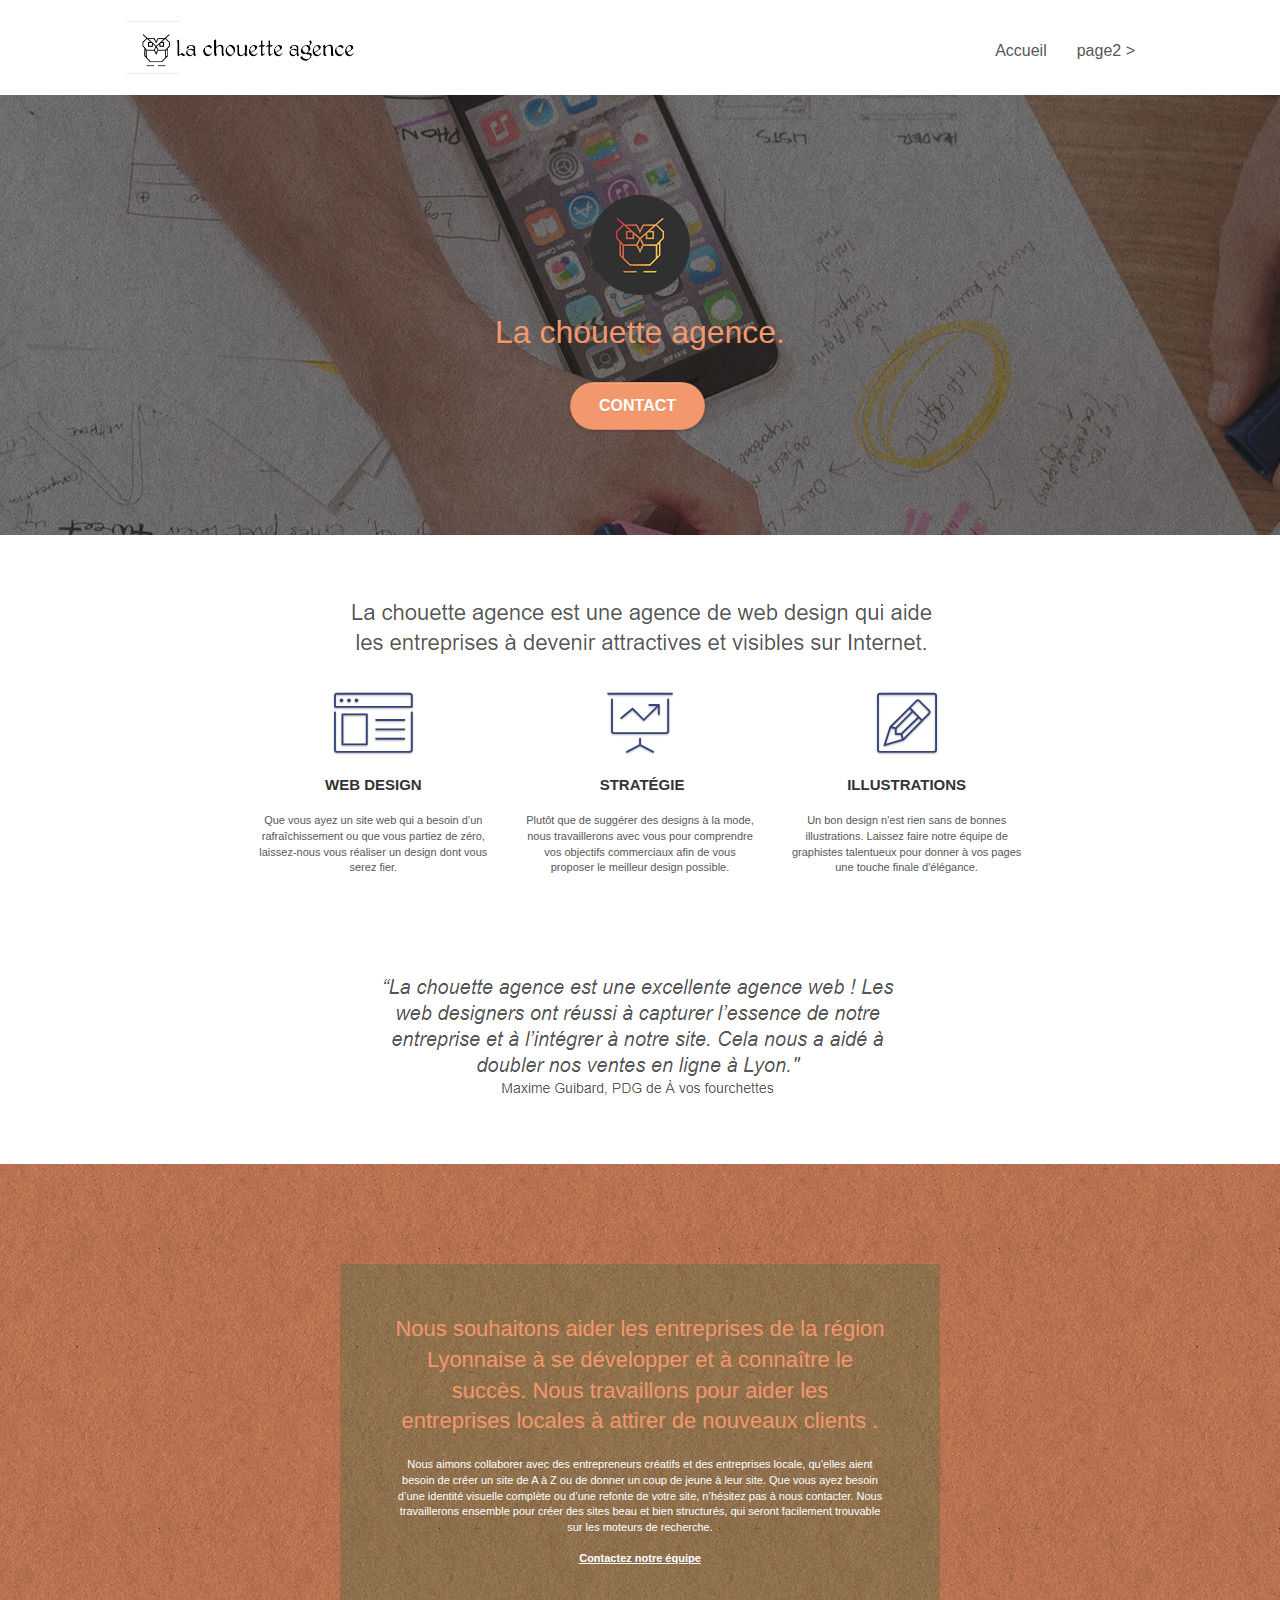
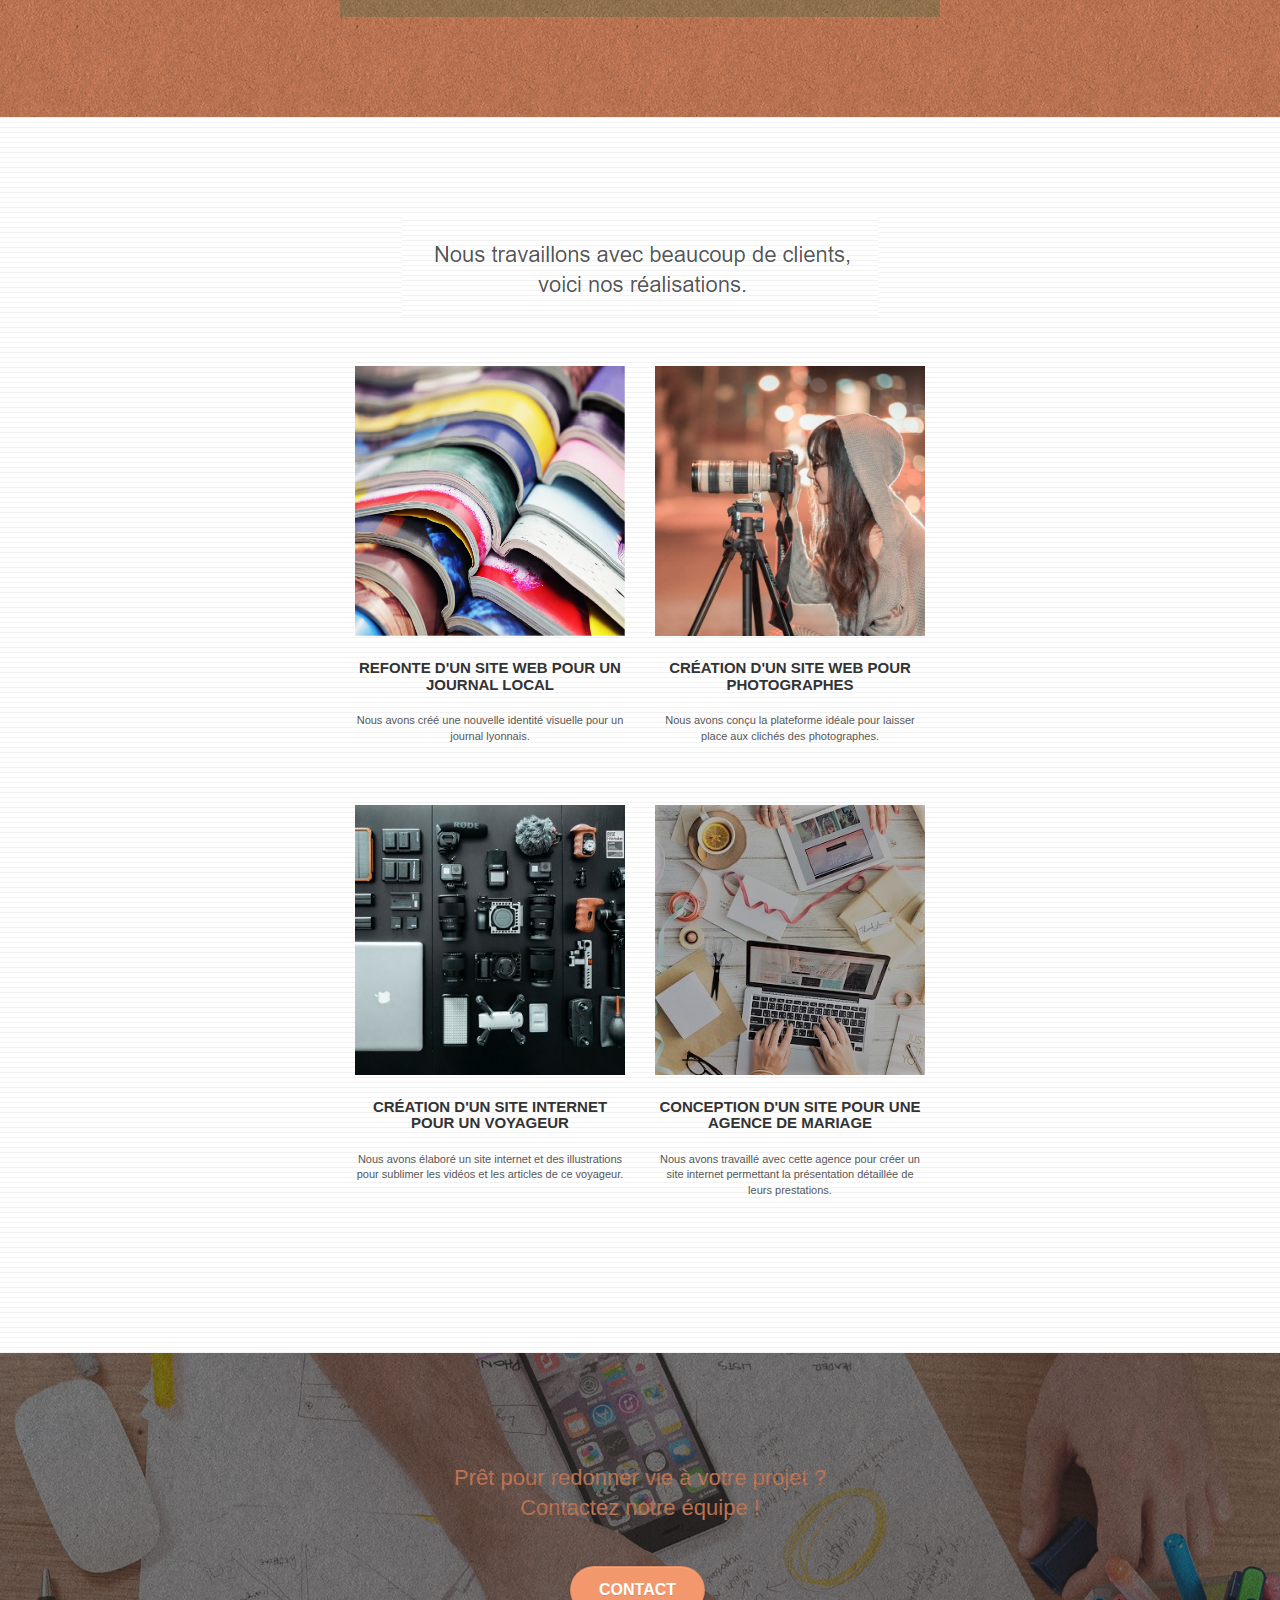
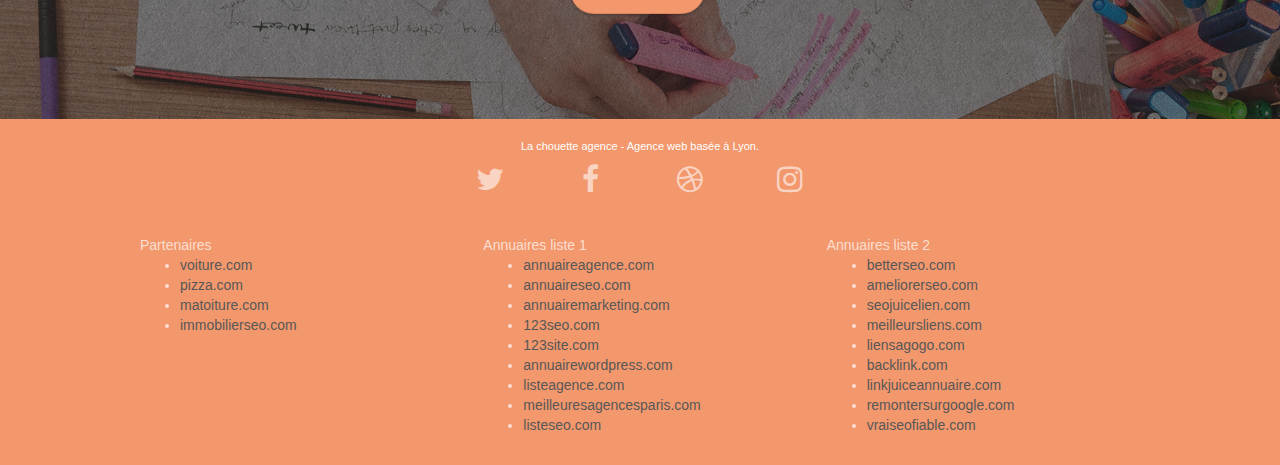
==== index.html @ 5da3bd9d "first commit" ====
<!doctype html>
<html lang="fr"> <!-- M -->
<head>
    <meta charset="utf-8">
    <meta name="keywords" content="seo, google, site web, site internet, agence design paris, agence design, agence design,agence design,agence design,agence design,agence design,agence design,agence design,agence design"> <!-- M -->
    <meta name="description" content=""> <!-- M -->
    <meta name="viewport" content="width=device-width, initial-scale=1.0, viewport-fit=cover">
    <link rel="shortcut icon" type="image/png" href="favicon.jpg">
    
	<link rel="stylesheet" type="text/css" href="./css/bootstrap.css">
	<link rel="stylesheet" type="text/css" href="style.css">
	<link rel="stylesheet" type="text/css" href="./css/font-awesome.css">
	<link rel="stylesheet" type="text/css" href="./css/et-line.css">
	
    
	<script src="./js/jquery-2.1.0.js"></script>
	<script src="./js/bootstrap.js"></script>
	<script src="./js/blocs.js"></script>
	<script src="./js/jquery.touchSwipe.js" defer></script>
	<script src="./js/gmaps.js"></script>

    <title>La Chouette Agence</title> <!-- M -->

    
<!-- Analytics -->
 
<!-- Analytics END -->
    
</head>
<body>
<!-- Principal conteneur -->
<div class="page-container">
    
<!-- bloc-0 -->
<div class="bloc bgc-white l-bloc " id="bloc-0">
	<div class="container bloc-sm">

		<nav class="navbar row">
			<div class="navbar-header">
				<div class="keywords" style="color:#cccccc;font-size:1px;">Agence web à paris, stratégie web, web design, illustrations, design de site web, site web, web, internet, site internet, site</div>
				<a class="navbar-brand" href="index.html"><img src="img/la-chouette-agence.png" alt="paris web design logo agence web meilleure agence" height="40" /></a>
				<div class="keywords" style="color:#cccccc;font-size:1px;">Agence web à paris, stratégie web, web design, illustrations, design de site web, site web, web, internet, site internet, site</div>
				<button id="nav-toggle" type="button" class="ui-navbar-toggle navbar-toggle" data-toggle="collapse" data-target=".navbar-1">
					<span class="sr-only">Toggle navigation</span><span class="icon-bar"></span><span class="icon-bar"></span><span class="icon-bar"></span>
				</button>
			</div>
			<div class="collapse navbar-collapse navbar-1 special-dropdown-nav">
				<ul class="site-navigation nav navbar-nav">
					<li>
						<a href="index.html">Accueil</a>
					</li>
					<li>
					</li>
					<li>
						<a href="page2.html">page2 &gt;</a>
					</li>
				</ul>
			</div>
		</nav>
	</div>
</div>
<!-- bloc-0 END -->

<!-- bloc-1-presentation -->
<div class="bloc bgc-dark-slate-blue bg-banniere d-bloc bg-t-edge bloc-bg-texture texture-paper b-parallax" id="bloc-1-hero">
	<div class="container bloc-lg">
		<div class="row tight-width-whitespace">
			<div class="col-sm-12">
				<img src="img/logo.png" class="center-block image-resize-mode" width="100" alt="La chouette agence, agence web paris, création logo paris" />
				<h1 class="text-center hero-bloc-text tc-white ">
					La chouette agence.
				</h1>
				<div class="text-center">
					<a href="page2.html" class="btn btn-lg btn-clean btn-rd cta-hero btn-atomic-tangerine" id="cta-hero">Contact</a>
				</div>
			</div>
		</div>
	</div>
</div>
<!-- bloc-1-presentation END -->

<!-- bloc-2-services -->
<div class="bloc bgc-white l-bloc" id="bloc-2-services">
	<div class="container bloc-md">
		<div class="row">
			<div class="col-sm-12 text-center">
				<img alt="agence web, agence web paris, web design paris, stratégie web" src="img/title.png" />
			</div>
		</div>
		<div class="row voffset-lg med-width-whitespace">
			<div class="col-sm-4">
				<div class="text-center">
					<span class="et-icon-browser sm-shadow icon-dark-slate-blue icons icon-lg"></span>
				</div>
				<h3 class="mg-md text-center">
					Web design
				</h3>
				<p class="text-center ">
					Que vous ayez un site web qui a besoin d&rsquo;un rafraîchissement ou que vous partiez de zéro, laissez-nous vous réaliser un design dont vous serez fier.
				</p>
			</div>
			<div class="col-sm-4">
				<div class="text-center">
					<span class="et-icon-presentation sm-shadow icon-dark-slate-blue icons icon-lg"></span>
				</div>
				<h3 class="mg-md text-center">
					&nbsp;Stratégie
				</h3>
				<p class="text-center ">
					Plutôt que de suggérer des designs à la mode, nous travaillerons avec vous pour comprendre vos objectifs commerciaux afin de vous proposer le meilleur design possible.<br>
				</p>
			</div>
			<div class="col-sm-4">
				<div class="text-center">
					<span class="et-icon-edit sm-shadow icon-dark-slate-blue icons icon-lg"></span>
				</div>
				<h3 class="mg-md text-center">
					Illustrations
				</h3>
				<p class="text-center ">
					Un bon design n'est rien sans de bonnes illustrations. Laissez faire notre équipe de graphistes talentueux pour donner à vos pages une touche finale d'élégance.
				</p>
			</div>
		</div>
		<div class="row voffset-lg voffset">
			<div class="col-xs-12 col-md-8 col-md-offset-2 text-center">
				<img alt="agence web, agence web paris, web design paris, stratégie web" src="img/citation.png" />

			</div>
		</div>
	</div>
</div>
<!-- bloc-2-services END -->

<!-- bloc-3-what-i-do -->
<div class="bloc tc-white bgc-atomic-tangerine bg-presentation d-bloc bloc-bg-texture texture-paper b-parallax" id="bloc-3-what-i-do">
	<div class="container bloc-lg">
		<div class="row tight-width-whitespace black-background">
			<div class="col-sm-12">
				<h2 class="mg-md text-center tc-white">
					Nous souhaitons aider les entreprises de la région Lyonnaise à se développer et à connaître le succès. Nous travaillons pour aider les entreprises locales à attirer de nouveaux clients .<br>
				</h2>
				<p class="text-center white">
					Nous aimons collaborer avec des entrepreneurs créatifs et des entreprises locale, qu’elles aient besoin de créer un site de A à Z ou de donner un coup de jeune à leur site. Que vous ayez besoin d’une identité visuelle complète ou d’une refonte de votre site, n’hésitez pas à nous contacter. Nous travaillerons ensemble pour créer des sites beau et bien structurés, qui seront facilement trouvable sur les moteurs de recherche. <br><br><a class="ltc-white bold-link" href="page2.html">Contactez notre équipe</a><br>
				</p>
			</div>
		</div>
	</div>
</div>
<!-- bloc-3-what-i-do END -->

<!-- bloc-4-portfolio -->
<div class="bloc bgc-white bg-lines-h2-bg bg-repeat l-bloc" id="bloc-4-portfolio">
	<div class="container bloc-lg">
		<div class="row">
			<div class="col-sm-12 text-center">
				<img alt="agence web, agence web paris, web design paris, stratégie web" src="img/title2.png" />
			</div>
		</div>
		<div class="row tight-width-whitespace portfolio-row">
			<div class="col-sm-6">
				<a href="#" data-lightbox="img/1.jpg" data-gallery-id="gallery-1" data-caption="Refonte d'un site web pour un journal local" data-frame="snapshot-lb"><img src="img/1.jpg" alt="paris web design logo agence web meilleure agence et refonte site web journal" class="img-responsive portfolio-thumb" /></a>
				<h3 class="mg-md text-center">
					Refonte d'un site web pour un journal local
				</h3>
				<p class="text-center">
					Nous avons créé une nouvelle identité visuelle pour un journal lyonnais.
				</p>
			</div>
			<div class="col-sm-6">
				<a href="#" data-lightbox="img/2.jpg" data-gallery-id="gallery-1" data-caption="Création d'un site web pour photographes" data-frame="snapshot-lb"><img src="img/2.jpg" class="img-responsive portfolio-thumb" alt="paris web design logo agence web meilleure agence, Création d'un site web pour photographes" /></a>
				<h3 class="mg-md text-center">
					Création d'un site web pour photographes
				</h3>
				<p class="text-center">
					Nous avons conçu la plateforme idéale pour laisser place aux clichés des photographes.
				</p>
			</div>
		</div>
		<div class="row tight-width-whitespace portfolio-row">
			<div class="col-sm-6">
				<a href="#" data-lightbox="img/3.bmp" data-gallery-id="gallery-1" data-caption="Création d'un site internet pour un voyageur" data-frame="snapshot-lb"><img src="img/3.bmp" class="img-responsive portfolio-thumb" alt="paris web design logo agence web meilleure agence, Création d'un site web pour voyageur"/></a>
				<h3 class="mg-md text-center">
					Création d'un site internet pour un voyageur
				</h3>
				<p class="text-center">
					Nous avons élaboré un site internet et des illustrations pour sublimer les vidéos et les articles de ce voyageur.
				</p>
			</div>
			<div class="col-sm-6">
				<a href="#" data-lightbox="img/4.bmp" data-gallery-id="gallery-1" data-caption="Conception d'un site pour une agence de mariage" data-frame="snapshot-lb"><img src="img/4.bmp" class="img-responsive portfolio-thumb" alt="paris web design logo agence web meilleure agence, Création d'un site web pour agence de mariage" /></a>
				<h3 class="mg-md text-center">
					Conception d'un site pour une agence de mariage
				</h3>
				<p class="text-center">
					Nous avons travaillé avec cette agence pour créer un site internet permettant la présentation détaillée de leurs prestations.
				</p>
			</div>
		</div>
	</div>
</div>
<!-- bloc-4-portfolio END -->

<!-- bloc-5-cta -->
<div class="bloc bgc-dark-slate-blue bg-banniere d-bloc bloc-bg-texture texture-paper" id="bloc-5-cta">
	<div class="container bloc-lg">
		<div class="row">
			<h2 class="mg-md text-center tc-white">
				Prêt pour redonner vie à votre projet ?<br>Contactez notre équipe !
			</h2>
			<div class="col-sm-12 text-center">
				<a href="page2.html" class="btn btn-atomic-tangerine btn-clean btn-rd btn-lg cta-hero">Contact</a>
			</div>
		</div>
	</div>
</div>
<!-- bloc-5-cta END -->

<!-- Footer - bloc-8 -->
<div class="bloc bgc-atomic-tangerine d-bloc" id="bloc-8">
	<div class="container bloc-sm">
		<div class="row">
			<div class="col-sm-12">
				<p class="text-center white">
					La chouette agence - Agence web basée à Lyon.<br>
				</p>
				<div class="row row-no-gutters social">
					<div class="col-sm-3">
						<div class="text-center">
							<a class="social" href="index.html"><span class="fa fa-twitter icon-md"></span></a>
						</div>
					</div>
					<div class="col-sm-3">
						<div class="text-center">
							<a class="social" href="index.html"><span class="fa fa-facebook icon-md"></span></a>
						</div>
					</div>
					<div class="col-sm-3">
						<div class="text-center">
							<a class="social" href="index.html"><span class="fa fa-dribbble icon-md"></span></a>
						</div>
					</div>
					<div class="col-sm-3">
						<div class="text-center">
							<a class="social" href="index.html"><span class="fa fa-instagram icon-md"></span></a>
						</div>
					</div>
					<div class="keywords" style="color:#F3976C;">Agence web à paris, stratégie web, web design, illustrations, design de site web, site web, web, internet, site internet, site</div>
				</div>
				<div class="row">
					<div class="col-sm-4">
						Partenaires
							<ul>
								<li><a href="voiture.com">voiture.com</a></li>
								<li><a href="pizza.com">pizza.com</a></li>
								<li><a href="matoiture.com">matoiture.com</a></li>
								<li><a href="immobilierseo.com">immobilierseo.com</a></li>
							</ul>		
					</div>
					<div class="col-sm-4">
						Annuaires liste 1
						<ul>
							<li><a href="annuaireagence.com">annuaireagence.com</a></li>
							<li><a href="annuaireseo.com">annuaireseo.com</a></li>
							<li><a href="annuairemarketing.com">annuairemarketing.com</a></li>
							<li><a href="123seoture.com">123seo.com</a></li>
							<li><a href="123site.com">123site.com</a></li>
							<li><a href="annuairewordpress.com">annuairewordpress.com</a></li>
							<li><a href="listeagence.com">listeagence.com</a></li>
							<li><a href="meilleuresagencesparis.com">meilleuresagencesparis.com</a></li>
							<li><a href="listeseo.com">listeseo.com</a></li>
						</ul>
					</div>
					<div class="col-sm-4">
						Annuaires liste 2
						<ul>
							<li><a href="betterseo.com">betterseo.com</a></li>
							<li><a href="ameliorerseo.com">ameliorerseo.com</a></li>
							<li><a href="seojuicelien.com">seojuicelien.com</a></li>
							<li><a href="meilleursliens.com">meilleursliens.com</a></li>
							<li><a href="liensagogo.com">liensagogo.com</a></li>
							<li><a href="backlink.com">backlink.com</a></li>
							<li><a href="linkjuiceannuaire.com">linkjuiceannuaire.com</a></li>
							<li><a href="remontersurgoogle.com">remontersurgoogle.com</a></li>
							<li><a href="vraiseofiable.com">vraiseofiable.com</a></li>
						</ul>
					</div>
				</div>
			</div>
		</div>
	</div>
</div>
<!-- Footer - bloc-8 END -->

</div>
<!-- Principal conteneur END -->
    

</body>
</html>
---- style.css ----
body {
    margin: 0;
    padding: 0;
    background: #FFF;
    overflow-x: hidden;
    -webkit-font-smoothing: antialiased;
    -moz-osx-font-smoothing: grayscale;
}

a,
button {
    transition: all .3s ease-in-out;
    outline: none!important;
}

a:hover {
    text-decoration: none;
    cursor: pointer;
}

#page-loading-blocs-notifaction {
    position: fixed;
    top: 0;
    bottom: 0;
    width: 100%;
    z-index: 100000;
    background: #FFFFFF url("img/pageload-spinner.gif") no-repeat center center;
}

.bloc {
    width: 100%;
    clear: both;
    background: 50% 50% no-repeat;
    padding: 0 50px;
    -webkit-background-size: cover;
    -moz-background-size: cover;
    -o-background-size: cover;
    background-size: cover;
    position: relative;
}

.bloc .container {
    padding-left: 0;
    padding-right: 0;
}

.bloc-lg {
    padding: 100px 50px;
}

.bloc-md {
    padding: 50px;
}

.bloc-sm {
    padding: 20px 50px;
}

.bg-center,
.bg-l-edge,
.bg-r-edge,
.bg-t-edge,
.bg-b-edge,
.bg-tl-edge,
.bg-bl-edge,
.bg-tr-edge,
.bg-br-edge,
.bg-repeat {
    -webkit-background-size: auto!important;
    -moz-background-size: auto!important;
    -o-background-size: auto!important;
    background-size: auto!important;
}

.bg-repeat {
    background: repeat;
}

.bg-t-edge {
    background: top no-repeat;
}

.bloc-bg-texture::before {
    content: "";
    background-size: 2px 2px;
    position: absolute;
    top: 0;
    bottom: 0;
    left: 0;
    right: 0;
}

.texture-paper::before {
    background: url("img/texture-paper.png");
    background-size: 280px 280px;
}

.b-parallax {
    background-attachment: fixed;
}

.d-bloc {
    color: rgba(255, 255, 255, .7);
}

.d-bloc button:hover {
    color: rgba(255, 255, 255, .9);
}

.d-bloc .icon-round,
.d-bloc .icon-square,
.d-bloc .icon-rounded,
.d-bloc .icon-semi-rounded-a,
.d-bloc .icon-semi-rounded-b {
    border-color: rgba(255, 255, 255, .9);
}

.d-bloc .divider-h span {
    border-color: rgba(255, 255, 255, .2);
}

.d-bloc .a-btn,
.d-bloc .navbar a,
.d-bloc .navbar-brand,
.d-bloc a .icon-sm,
.d-bloc a .icon-md,
.d-bloc a .icon-lg,
.d-bloc a .icon-xl,
.d-bloc h1 a,
.d-bloc h2 a,
.d-bloc h3 a,
.d-bloc h4 a,
.d-bloc h5 a,
.d-bloc h6 a,
.d-bloc p a {
    color: rgba(255, 255, 255, .6);
}

.d-bloc .a-btn:hover,
.d-bloc .navbar a:hover,
.d-bloc .navbar-brand:hover,
.d-bloc a:hover .icon-sm,
.d-bloc a:hover .icon-md,
.d-bloc a:hover .icon-lg,
.d-bloc a:hover .icon-xl,
.d-bloc h1 a:hover,
.d-bloc h2 a:hover,
.d-bloc h3 a:hover,
.d-bloc h4 a:hover,
.d-bloc h5 a:hover,
.d-bloc h6 a:hover,
.d-bloc p a:hover {
    color: rgba(255, 255, 255, 1);
}

.d-bloc .navbar-toggle .icon-bar {
    background: rgba(255, 255, 255, 1);
}

.d-bloc .btn-wire,
.d-bloc .btn-wire:hover {
    color: rgba(255, 255, 255, 1);
    border-color: rgba(255, 255, 255, 1);
}

.d-bloc .panel {
    color: rgba(0, 0, 0, .5);
}

.d-bloc .panel button:hover {
    color: rgba(0, 0, 0, .7);
}

.d-bloc .panel icon {
    border-color: rgba(0, 0, 0, .7);
}

.d-bloc .panel .divider-h span {
    border-color: rgba(0, 0, 0, .1);
}

.d-bloc .panel .a-btn {
    color: rgba(0, 0, 0, .6);
}

.d-bloc .panel .a-btn:hover {
    color: rgba(0, 0, 0, 1);
}

.d-bloc .panel .btn-wire,
.d-bloc .panel .btn-wire:hover {
    color: rgba(0, 0, 0, .7);
    border-color: rgba(0, 0, 0, .3);
}

.d-bloc .panel,
.l-bloc {
    color: rgba(0, 0, 0, .5);
}

.d-bloc .panel button:hover,
.l-bloc button:hover {
    color: rgba(0, 0, 0, .7);
}

.l-bloc .icon-round,
.l-bloc .icon-square,
.l-bloc .icon-rounded,
.l-bloc .icon-semi-rounded-a,
.l-bloc .icon-semi-rounded-b {
    border-color: rgba(0, 0, 0, .7);
}

.d-bloc .panel .divider-h span,
.l-bloc .divider-h span {
    border-color: rgba(0, 0, 0, .1);
}

.d-bloc .panel .a-btn,
.l-bloc .a-btn,
.l-bloc .navbar a,
.l-bloc .navbar-brand,
.l-bloc a .icon-sm,
.l-bloc a .icon-md,
.l-bloc a .icon-lg,
.l-bloc a .icon-xl,
.l-bloc h1 a,
.l-bloc h2 a,
.l-bloc h3 a,
.l-bloc h4 a,
.l-bloc h5 a,
.l-bloc h6 a,
.l-bloc p a {
    color: rgba(0, 0, 0, .6);
}

.d-bloc .panel .a-btn:hover,
.l-bloc .a-btn:hover,
.l-bloc .navbar a:hover,
.l-bloc .navbar-brand:hover,
.l-bloc a:hover .icon-sm,
.l-bloc a:hover .icon-md,
.l-bloc a:hover .icon-lg,
.l-bloc a:hover .icon-xl,
.l-bloc h1 a:hover,
.l-bloc h2 a:hover,
.l-bloc h3 a:hover,
.l-bloc h4 a:hover,
.l-bloc h5 a:hover,
.l-bloc h6 a:hover,
.l-bloc p a:hover {
    color: rgba(0, 0, 0, 1);
}

.l-bloc .navbar-toggle .icon-bar {
    color: rgba(0, 0, 0, .6);
}

.d-bloc .panel .btn-wire,
.d-bloc .panel .btn-wire:hover,
.l-bloc .btn-wire,
.l-bloc .btn-wire:hover {
    color: rgba(0, 0, 0, .7);
    border-color: rgba(0, 0, 0, .3);
}

.voffset {
    margin-top: 30px;
}

.voffset-lg {
    margin-top: 80px;
}

.row-no-gutters {
    margin-right: 0;
    margin-left: 0;
}

.row.row-no-gutters > [class^="col-"],
.row.row-no-gutters > [class*=" col-"] {
    padding-right: 0;
    padding-left: 0;
}

#bloc-1-hero h1 {
    font-size: 32px;
}

.navbar {
    margin-bottom: 0;
    z-index: 1;
}

.navbar-brand {
    height: auto;
    padding: 3px 15px;
    font-size: 25px;
    font-weight: normal;
    font-weight: 600;
    line-height: 44px;
}

.navbar-brand img {
    max-height: 200px;
    margin: 0 5px 0 0;
    display: inline;
}

.navbar-brand img[src$=svg] {
    min-width: 100px;
}

.nav-center .navbar-brand img {
    margin: 0;
}

.navbar .nav {
    padding-top: 2px;
    margin-right: -16px;
    float: right;
    z-index: 1;
}

.nav > li {
    float: left;
    margin-top: 4px;
    font-size: 16px;
}

.navbar-nav .open .dropdown-menu > li > a {
    text-align: inherit;
}

.nav > li a:hover,
.nav > li a:focus {
    background: transparent;
}

.navbar-toggle {
    margin: 10px 10px 0 0;
    border: 0px;
}

.navbar-toggle:hover {
    background: transparent!important;
}

.navbar-toggle .icon-bar {
    background-color: rgba(0, 0, 0, .5);
    width: 26px;
}

.nav-invert .navbar .nav {
    float: left;
}

.nav-invert .navbar-header,
.nav-invert .navbar-brand {
    float: right;
    position: relative;
    z-index: 2;
}

@media (min-width: 768px) {
    .site-navigation {
        position: absolute;
        top: 50%;
        right: 20px;
        transform: translate(0, -50%);
        -webkit-transform: translateY(-50%);
    }
    .nav > li .dropdown-menu a,
    .nav > li .dropdown-menu a:hover {
        color: #484848;
    }
    .nav-invert .site-navigation {
        left: 0;
        right: 0;
    }
    .nav-center {
        text-align: center;
    }
    .nav-center .navbar-header {
        width: 100%;
    }
    .nav-center .navbar-header,
    .nav-center .navbar-brand,
    .nav-center .nav > li {
        float: none;
        display: inline-block;
    }
    .nav-center .site-navigation {
        position: relative;
        width: 100%;
        right: 0;
        margin-right: 0px;
        margin-top: 20px;
    }
    .nav-center.mini-nav .navbar-toggle {
        float: none;
        margin: 10px auto 0;
    }
}

.nav > li > .dropdown a {
    background: none!important;
    display: block;
    padding: 14px 15px;
}

nav .caret {
    margin: 0 5px;
}

.dropdown-menu .dropdown-menu {
    top: -8px;
    left: 100%;
}

.dropdown-menu .dropmenu-flow-right {
    top: 100%;
    left: 0;
    margin-left: -1px;
    border-top-left-radius: 0;
    border-top-right-radius: 0;
}

.dropdown-menu .dropdown span {
    border: 4px solid black;
    border-top-color: transparent;
    border-right-color: transparent;
    border-bottom-color: transparent;
    margin: 6px -5px 0 0!important;
    float: right;
}

.mg-md {
    margin-top: 10px;
    margin-bottom: 20px;
}

.mg-lg {
    margin-top: 10px;
    margin-bottom: 40px;
}

.btn {
    margin: 0 5px 5px 0;
}

.btn.pull-right {
    margin: 0 0 5px 5px;
}

.btn-d,
.btn-d:hover,
.btn-d:focus {
    color: #FFF;
    background: rgba(0, 0, 0, .3);
}

button {
    outline: none!important;
}

.btn-rd {
    border-radius: 40px;
}

.btn-clean {
    border: 1px solid rgba(0, 0, 0, .08);
    border-bottom-color: rgba(0, 0, 0, .1);
    text-shadow: 0 1px 0 rgba(0, 0, 1, .1);
    box-shadow: 0 1px 3px rgba(0, 0, 1, .25), inset 0 1px 0 0 rgba(255, 255, 255, .15);
}

.icon-md {
    font-size: 30px!important;
}

.icon-lg {
    font-size: 60px!important;
}

.sm-shadow {
    text-shadow: 0 1px 2px rgba(0, 0, 0, .3);
}

.panel-sq,
.panel-sq .panel-heading,
.panel-sq .panel-footer {
    border-radius: 0;
}

.panel-rd {
    border-radius: 30px;
}

.panel-rd .panel-heading {
    border-radius: 29px 29px 0 0;
}

.panel-rd .panel-footer {
    border-radius: 0 0 29px 29px;
}

.form-control {
    border-color: rgba(0, 0, 0, .1);
    box-shadow: none;
}

.scrollToTop {
    width: 40px;
    height: 40px;
    position: fixed;
    bottom: 20px;
    right: 20px;
    opacity: 0;
    z-index: 500;
    transition: all .3s ease-in-out;
}

.scrollToTop span {
    margin-top: 6px;
}

.showScrollTop {
    font-size: 14px;
    opacity: 1;
}

a[data-lightbox] {
    position: relative;
    display: block;
    text-align: center;
}

a[data-lightbox]:hover::before {
    content: "+";
    font-family: "HelveticaNeue-Light", "Helvetica Neue Light", "Helvetica Neue", Helvetica, Arial;
    font-size: 32px;
    width: 50px;
    height: 50px;
    margin-left: -25px;
    border-radius: 50%;
    background: rgba(0, 0, 0, .6);
    color: #FFF;
    font-weight: 100;
    z-index: 1;
    position: absolute;
    top: 50%;
    transform: translateY(-50%);
    -webkit-transform: translateY(-50%);
}

a[data-lightbox]:hover img {
    opacity: 0.6;
    -webkit-animation-fill-mode: none;
    animation-fill-mode: none;
}

#lightbox-modal {
    display: flex;
    align-items: center;
}

#lightbox-modal .modal-dialog {
    width: 90%;
    max-width: 900px;
    margin: 0 auto 0;
}

#lightbox-modal .modal-dialog img {
    max-height: 90vh;
    margin: 0 auto;
}

.lightbox-caption {
    padding: 20px;
    color: #FFF;
    background: rgba(0, 0, 0, .5);
    position: absolute;
    left: 15px;
    right: 15px;
    bottom: 5px;
}

.close-lightbox {
    color: #FFF;
    font-size: 30px;
    position: absolute;
    top: 20px;
    right: 20px;
    z-index: 20;
    background: rgba(0, 0, 0, .5);
    border: none;
    line-height: 30px;
    padding: 0 9px 5px;
    opacity: 0.3;
}

.close-lightbox:hover,
.next-lightbox:hover,
.prev-lightbox:hover {
    opacity: 1.0;
    color: #FFF;
}

.next-lightbox,
.prev-lightbox {
    font-size: 20px;
    color: rgba(255, 255, 255, .9);
    background: rgba(0, 0, 0, .5);
    transition: all .2s ease-in-out;
    position: absolute;
    top: 45%;
    z-index: 1;
    opacity: 0.4;
}

.next-lightbox {
    padding: 6px 8px 1px 13px;
    right: 25px;
}

.prev-lightbox {
    padding: 6px 13px 1px 10px;
    left: 25px;
}

.snapshot-lb .modal-body {
    padding-bottom: 45px;
}

.snapshot-lb .lightbox-caption {
    padding: 0;
    color: rgba(0, 0, 0, .5);
    background: none;
}

h1,
h2,
h3,
h4,
h5,
h6,
p,
label,
.btn,
a {
    font-family: "helvetica";
    font-weight: 400;
    color: #575757!important;
}

.container {
    max-width: 1000px;
}

.hero-bloc-text {
    font-size: 38px;
}

.hero-bloc-text-sub {
    font-size: 36px;
}

.statement-bloc-text {
    line-height: 26px;
    font-style: italic;
    font-size: 20px;
    text-align: center;
    font-weight: lighter;
    max-width: 520px;
    margin: auto auto auto auto;
}

p {
    font-size: 11px;
}

.tight-width-whitespace {
    max-width: 600px;
    margin: auto auto auto auto;
}

.h1 {
    font-size: 20px;
    font-family: "Open Sans";
}

.cta-hero {
    margin-top: 22px;
    color: #FFFFFF!important;
    text-transform: uppercase;
    padding: 12px 28px 12px 28px;
    font-size: 16px;
    font-weight: 700;
}

.social {
    max-width: 400px;
    margin: auto auto auto auto;
}

h2 {
    font-size: 22px;
    line-height: 1.4em;
}

h3 {
    font-size: 15px;
    text-transform: uppercase;
    font-weight: 700;
    color: #333333!important;
}

.med-width-whitespace {
    max-width: 800px;
    margin: auto auto auto auto;
    box-shadow: 0px 0px 0px #000000;
}

h1 {
    color: #333333!important;
}

h4 {
    color: #333333!important;
}

.icons {
    margin-bottom: 14px;
    margin-top: 24px;
}

.white {
    color: #FFFFFF!important;
}

.portfolio-thumb {
    margin-bottom: 24px;
}

.portfolio-row {
    margin-bottom: 44px;
    margin-top: 50px;
}

.avatar {
    box-shadow: 0px 4px 9px rgba(0, 0, 0, 0.3);
}

.black-background {
    background-color: rgba(165, 147, 99, 0.7);
    padding: 40px 40px 40px 40px;
}

.bold-link {
    font-weight: 900;
    text-decoration: underline!important;
}

.bgc-white {
    background-color: #FFFFFF;
}

.bgc-dark-slate-blue {
    background-color: #364577;
}

.bgc-atomic-tangerine {
    background-color: #F3976C;
}

.tc-white {
    color: #F3976C!important;
}

.btn-atomic-tangerine {
    background: #F3976C;
    color: #FFFFFF!important;
}

.btn-atomic-tangerine:hover {
    background: #c27956!important;
    color: #FFFFFF!important;
}

.ltc-white {
    color: #FFFFFF!important;
}

.ltc-white:hover {
    color: #cccccc!important;
}

.ltc-atomic-tangerine {
    color: #F3976C!important;
}

.ltc-atomic-tangerine:hover {
    color: #c27956!important;
}

.icon-dark-slate-blue {
    color: #364577!important;
    border-color: #364577!important;
}

.bg-dots-bg {
    background-image: url("img/dots-bg.png");
}

.bg-lines-h2-bg {
    background-image: url("img/lines-h2-bg.png");
}

.bg-banniere {
    background-image: url("img/la-chouette-agence-banniere.jpg");
}

.bg-presentation {
    background-image: url("img/image-de-presentation.bmp");
}

@media (max-width: 1024px) {
    .bloc {
        padding-left: 20px;
        padding-right: 20px;
    }
    .bloc.full-width-bloc,
    .bloc-tile-2.full-width-bloc .container,
    .bloc-tile-3.full-width-bloc .container,
    .bloc-tile-4.full-width-bloc .container {
        padding-left: 0;
        padding-right: 0;
    }
}

@media (max-width: 992px) and (min-width: 768px) {
    .navbar .nav {
        max-width: 80%
    }
    .nav-center.navbar .nav {
        max-width: 100%
    }
}

@media only screen and (min-device-width: 768px) and (max-device-width: 1024px) and (orientation: landscape) {
    .b-parallax {
        background-attachment: scroll;
    }
}

@media only screen and (min-device-width: 1024px) and (max-device-width: 1366px) and (-webkit-min-device-pixel-ratio: 1.5) {
    .b-parallax {
        background-attachment: scroll;
    }
}

@media (max-width: 991px) {
    .container {
        width: 100%;
    }
    .b-parallax {
        background-attachment: scroll;
    }
    .page-container,
    #hero-bloc {
        overflow-x: hidden;
        position: relative;
    }
    .bloc {
        padding-left: constant(safe-area-inset-left);
        padding-right: constant(safe-area-inset-right);
    }
    .bloc-group,
    .bloc-group .bloc {
        display: block;
        width: 100%;
    }
    .bloc-fill-screen .fill-bloc-top-edge,
    .bloc-fill-screen .fill-bloc-bottom-edge {
        padding: 0 20px;
        padding-left: constant(safe-area-inset-left);
        padding-right: constant(safe-area-inset-right);
    }
}

@media (max-width: 767px) {
    .page-container {
        overflow-x: hidden;
        position: relative;
    }
    h1,
    h2,
    h3,
    h4,
    h5,
    h6,
    p,
    #disqus_thread {
        padding-left: 10px!important;
        padding-right: 10px!important;
    }
    .b-parallax {
        background-attachment: scroll;
    }
    .navbar .nav {
        padding-top: 0;
        border-top: 1px solid rgba(0, 0, 0, .2);
        float: none!important;
    }
    .navbar.row {
        margin-left: 0;
        margin-right: 0;
    }
    .site-navigation {
        position: inherit;
        transform: none;
        -webkit-transform: none;
        -ms-transform: none;
    }
    .nav > li {
        margin-top: 0;
        border-bottom: 1px solid rgba(0, 0, 0, .1);
        background: rgba(0, 0, 0, .05);
        text-align: left;
        padding-left: 15px;
        width: 100%;
    }
    .nav > li:hover {
        background: rgba(0, 0, 0, .08);
    }
    .dropdown .dropdown a .caret {
        float: none;
        margin: 5px 0 0 10px!important;
        border: 4px solid black;
        border-bottom-color: transparent;
        border-right-color: transparent;
        border-left-color: transparent;
    }
    #hero-bloc .navbar .nav {
        background: rgba(0, 0, 0, .8);
    }
    #hero-bloc .navbar .nav a {
        color: rgba(255, 255, 255, .6);
    }
    .hero {
        padding: 50px 0;
    }
    .hero-nav {
        left: -1px;
        right: -1px;
    }
    .navbar-collapse {
        padding: 0;
        overflow-x: hidden;
        -webkit-box-shadow: none;
        box-shadow: none;
    }
    .navbar-brand img {
        max-height: 40px;
        width: auto;
    }
    .nav-invert .navbar-header {
        float: none;
        width: 100%;
    }
    .nav-invert .navbar-toggle {
        float: left;
        margin-left: 10px;
    }
    .bloc {
        padding-left: 0;
        padding-right: 0;
    }
    .bloc-xxl,
    .bloc-xl,
    .bloc-lg {
        padding: 40px 0;
    }
    .bloc-sm,
    .bloc-md {
        padding-left: 0;
        padding-right: 0;
    }
    .bloc-tile-2 .container,
    .bloc-tile-3 .container,
    .bloc-tile-4 .container,
    .bloc-fill-screen .fill-bloc-top-edge,
    .bloc-fill-screen .fill-bloc-bottom-edge {
        padding-left: 0;
        padding-right: 0;
    }
    .a-block {
        padding: 0 10px;
    }
    .btn-dwn {
        display: none;
    }
    .voffset {
        margin-top: 5px;
    }
    .voffset-md {
        margin-top: 20px;
    }
    .voffset-lg {
        margin-top: 30px;
    }
    form {
        padding: 5px;
    }
    .close-lightbox {
        display: inline-block;
    }
    .blocsapp-device-iphone5 {
        background-size: 216px 425px;
        padding-top: 60px;
        width: 216px;
        height: 425px;
    }
    .blocsapp-device-iphone5 img {
        width: 180px;
        height: 320px;
    }
}

@media (max-width: 400px) {
    .bloc {
        padding-left: 0;
        padding-right: 0;
    }
}

@media (max-width: 767px) {
    .bloc-mob-center-text {
        text-align: center;
    }
}
---- css/et-line.css ----
@font-face {
    font-family: et-line;
    src: url(../fonts/et-line.eot);
    src: url(../fonts/et-line.eot?#iefix) format('embedded-opentype'), url(../fonts/et-line.woff) format('woff'), url(../fonts/et-line.ttf) format('truetype'), url(../fonts/et-line.svg#et-line) format('svg');
    font-weight: 400;
    font-style: normal
}

.et-icon-adjustments,
.et-icon-alarmclock,
.et-icon-anchor,
.et-icon-aperture,
.et-icon-attachment,
.et-icon-bargraph,
.et-icon-basket,
.et-icon-beaker,
.et-icon-bike,
.et-icon-book-open,
.et-icon-briefcase,
.et-icon-browser,
.et-icon-calendar,
.et-icon-camera,
.et-icon-caution,
.et-icon-chat,
.et-icon-circle-compass,
.et-icon-clipboard,
.et-icon-clock,
.et-icon-cloud,
.et-icon-compass,
.et-icon-desktop,
.et-icon-dial,
.et-icon-document,
.et-icon-documents,
.et-icon-download,
.et-icon-dribbble,
.et-icon-edit,
.et-icon-envelope,
.et-icon-expand,
.et-icon-facebook,
.et-icon-flag,
.et-icon-focus,
.et-icon-gears,
.et-icon-genius,
.et-icon-gift,
.et-icon-global,
.et-icon-globe,
.et-icon-googleplus,
.et-icon-grid,
.et-icon-happy,
.et-icon-hazardous,
.et-icon-heart,
.et-icon-hotairballoon,
.et-icon-hourglass,
.et-icon-key,
.et-icon-laptop,
.et-icon-layers,
.et-icon-lifesaver,
.et-icon-lightbulb,
.et-icon-linegraph,
.et-icon-linkedin,
.et-icon-lock,
.et-icon-magnifying-glass,
.et-icon-map,
.et-icon-map-pin,
.et-icon-megaphone,
.et-icon-mic,
.et-icon-mobile,
.et-icon-newspaper,
.et-icon-notebook,
.et-icon-paintbrush,
.et-icon-paperclip,
.et-icon-pencil,
.et-icon-phone,
.et-icon-picture,
.et-icon-pictures,
.et-icon-piechart,
.et-icon-presentation,
.et-icon-pricetags,
.et-icon-printer,
.et-icon-profile-female,
.et-icon-profile-male,
.et-icon-puzzle,
.et-icon-quote,
.et-icon-recycle,
.et-icon-refresh,
.et-icon-ribbon,
.et-icon-rss,
.et-icon-sad,
.et-icon-scissors,
.et-icon-scope,
.et-icon-search,
.et-icon-shield,
.et-icon-speedometer,
.et-icon-strategy,
.et-icon-streetsign,
.et-icon-tablet,
.et-icon-target,
.et-icon-telescope,
.et-icon-toolbox,
.et-icon-tools,
.et-icon-tools-2,
.et-icon-trophy,
.et-icon-tumblr,
.et-icon-twitter,
.et-icon-upload,
.et-icon-video,
.et-icon-wallet,
.et-icon-wine {
    font-family: et-line;
    speak: none;
    font-style: normal;
    font-weight: 400;
    font-variant: normal;
    text-transform: none;
    line-height: 1;
    -webkit-font-smoothing: antialiased;
    -moz-osx-font-smoothing: grayscale;
    display: inline-block
}

.et-icon-mobile:before {
    content: "\e000"
}

.et-icon-laptop:before {
    content: "\e001"
}

.et-icon-desktop:before {
    content: "\e002"
}

.et-icon-tablet:before {
    content: "\e003"
}

.et-icon-phone:before {
    content: "\e004"
}

.et-icon-document:before {
    content: "\e005"
}

.et-icon-documents:before {
    content: "\e006"
}

.et-icon-search:before {
    content: "\e007"
}

.et-icon-clipboard:before {
    content: "\e008"
}

.et-icon-newspaper:before {
    content: "\e009"
}

.et-icon-notebook:before {
    content: "\e00a"
}

.et-icon-book-open:before {
    content: "\e00b"
}

.et-icon-browser:before {
    content: "\e00c"
}

.et-icon-calendar:before {
    content: "\e00d"
}

.et-icon-presentation:before {
    content: "\e00e"
}

.et-icon-picture:before {
    content: "\e00f"
}

.et-icon-pictures:before {
    content: "\e010"
}

.et-icon-video:before {
    content: "\e011"
}

.et-icon-camera:before {
    content: "\e012"
}

.et-icon-printer:before {
    content: "\e013"
}

.et-icon-toolbox:before {
    content: "\e014"
}

.et-icon-briefcase:before {
    content: "\e015"
}

.et-icon-wallet:before {
    content: "\e016"
}

.et-icon-gift:before {
    content: "\e017"
}

.et-icon-bargraph:before {
    content: "\e018"
}

.et-icon-grid:before {
    content: "\e019"
}

.et-icon-expand:before {
    content: "\e01a"
}

.et-icon-focus:before {
    content: "\e01b"
}

.et-icon-edit:before {
    content: "\e01c"
}

.et-icon-adjustments:before {
    content: "\e01d"
}

.et-icon-ribbon:before {
    content: "\e01e"
}

.et-icon-hourglass:before {
    content: "\e01f"
}

.et-icon-lock:before {
    content: "\e020"
}

.et-icon-megaphone:before {
    content: "\e021"
}

.et-icon-shield:before {
    content: "\e022"
}

.et-icon-trophy:before {
    content: "\e023"
}

.et-icon-flag:before {
    content: "\e024"
}

.et-icon-map:before {
    content: "\e025"
}

.et-icon-puzzle:before {
    content: "\e026"
}

.et-icon-basket:before {
    content: "\e027"
}

.et-icon-envelope:before {
    content: "\e028"
}

.et-icon-streetsign:before {
    content: "\e029"
}

.et-icon-telescope:before {
    content: "\e02a"
}

.et-icon-gears:before {
    content: "\e02b"
}

.et-icon-key:before {
    content: "\e02c"
}

.et-icon-paperclip:before {
    content: "\e02d"
}

.et-icon-attachment:before {
    content: "\e02e"
}

.et-icon-pricetags:before {
    content: "\e02f"
}

.et-icon-lightbulb:before {
    content: "\e030"
}

.et-icon-layers:before {
    content: "\e031"
}

.et-icon-pencil:before {
    content: "\e032"
}

.et-icon-tools:before {
    content: "\e033"
}

.et-icon-tools-2:before {
    content: "\e034"
}

.et-icon-scissors:before {
    content: "\e035"
}

.et-icon-paintbrush:before {
    content: "\e036"
}

.et-icon-magnifying-glass:before {
    content: "\e037"
}

.et-icon-circle-compass:before {
    content: "\e038"
}

.et-icon-linegraph:before {
    content: "\e039"
}

.et-icon-mic:before {
    content: "\e03a"
}

.et-icon-strategy:before {
    content: "\e03b"
}

.et-icon-beaker:before {
    content: "\e03c"
}

.et-icon-caution:before {
    content: "\e03d"
}

.et-icon-recycle:before {
    content: "\e03e"
}

.et-icon-anchor:before {
    content: "\e03f"
}

.et-icon-profile-male:before {
    content: "\e040"
}

.et-icon-profile-female:before {
    content: "\e041"
}

.et-icon-bike:before {
    content: "\e042"
}

.et-icon-wine:before {
    content: "\e043"
}

.et-icon-hotairballoon:before {
    content: "\e044"
}

.et-icon-globe:before {
    content: "\e045"
}

.et-icon-genius:before {
    content: "\e046"
}

.et-icon-map-pin:before {
    content: "\e047"
}

.et-icon-dial:before {
    content: "\e048"
}

.et-icon-chat:before {
    content: "\e049"
}

.et-icon-heart:before {
    content: "\e04a"
}

.et-icon-cloud:before {
    content: "\e04b"
}

.et-icon-upload:before {
    content: "\e04c"
}

.et-icon-download:before {
    content: "\e04d"
}

.et-icon-target:before {
    content: "\e04e"
}

.et-icon-hazardous:before {
    content: "\e04f"
}

.et-icon-piechart:before {
    content: "\e050"
}

.et-icon-speedometer:before {
    content: "\e051"
}

.et-icon-global:before {
    content: "\e052"
}

.et-icon-compass:before {
    content: "\e053"
}

.et-icon-lifesaver:before {
    content: "\e054"
}

.et-icon-clock:before {
    content: "\e055"
}

.et-icon-aperture:before {
    content: "\e056"
}

.et-icon-quote:before {
    content: "\e057"
}

.et-icon-scope:before {
    content: "\e058"
}

.et-icon-alarmclock:before {
    content: "\e059"
}

.et-icon-refresh:before {
    content: "\e05a"
}

.et-icon-happy:before {
    content: "\e05b"
}

.et-icon-sad:before {
    content: "\e05c"
}

.et-icon-facebook:before {
    content: "\e05d"
}

.et-icon-twitter:before {
    content: "\e05e"
}

.et-icon-googleplus:before {
    content: "\e05f"
}

.et-icon-rss:before {
    content: "\e060"
}

.et-icon-tumblr:before {
    content: "\e061"
}

.et-icon-linkedin:before {
    content: "\e062"
}

.et-icon-dribbble:before {
    content: "\e063"
}
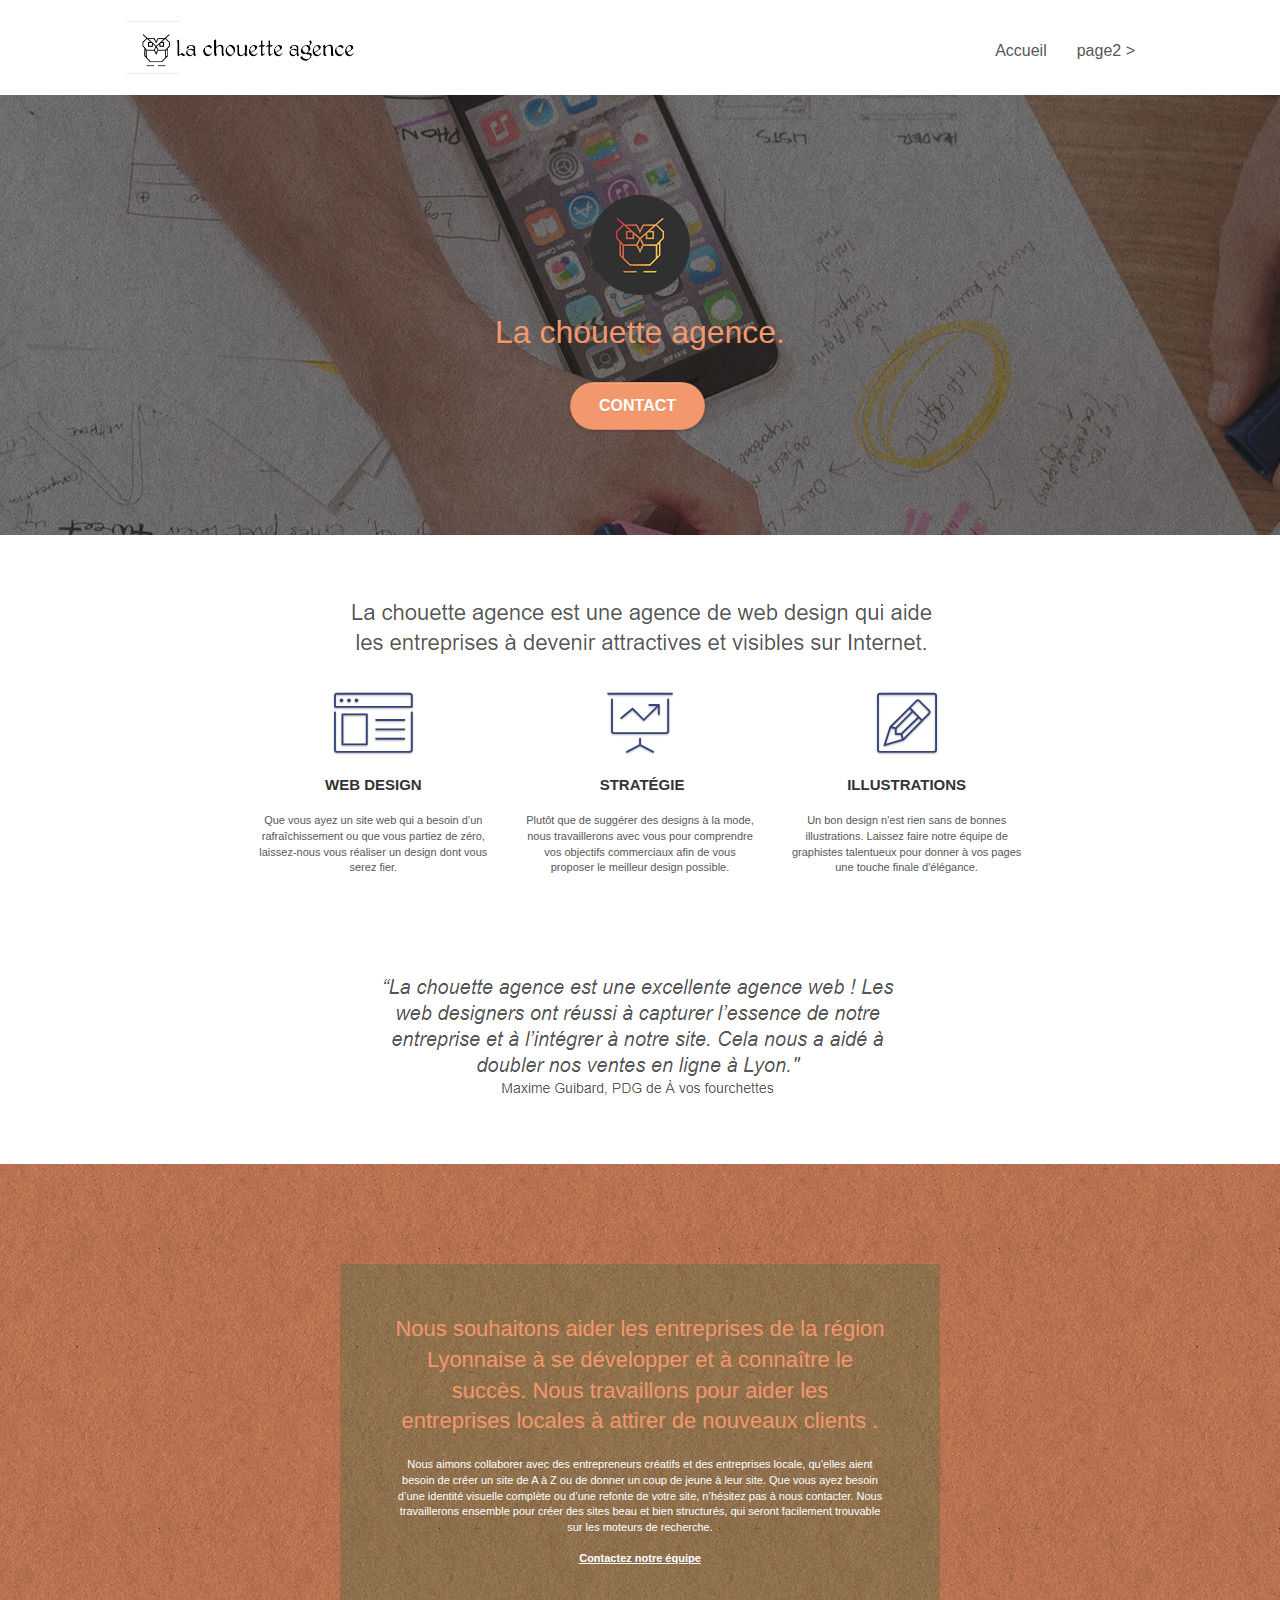
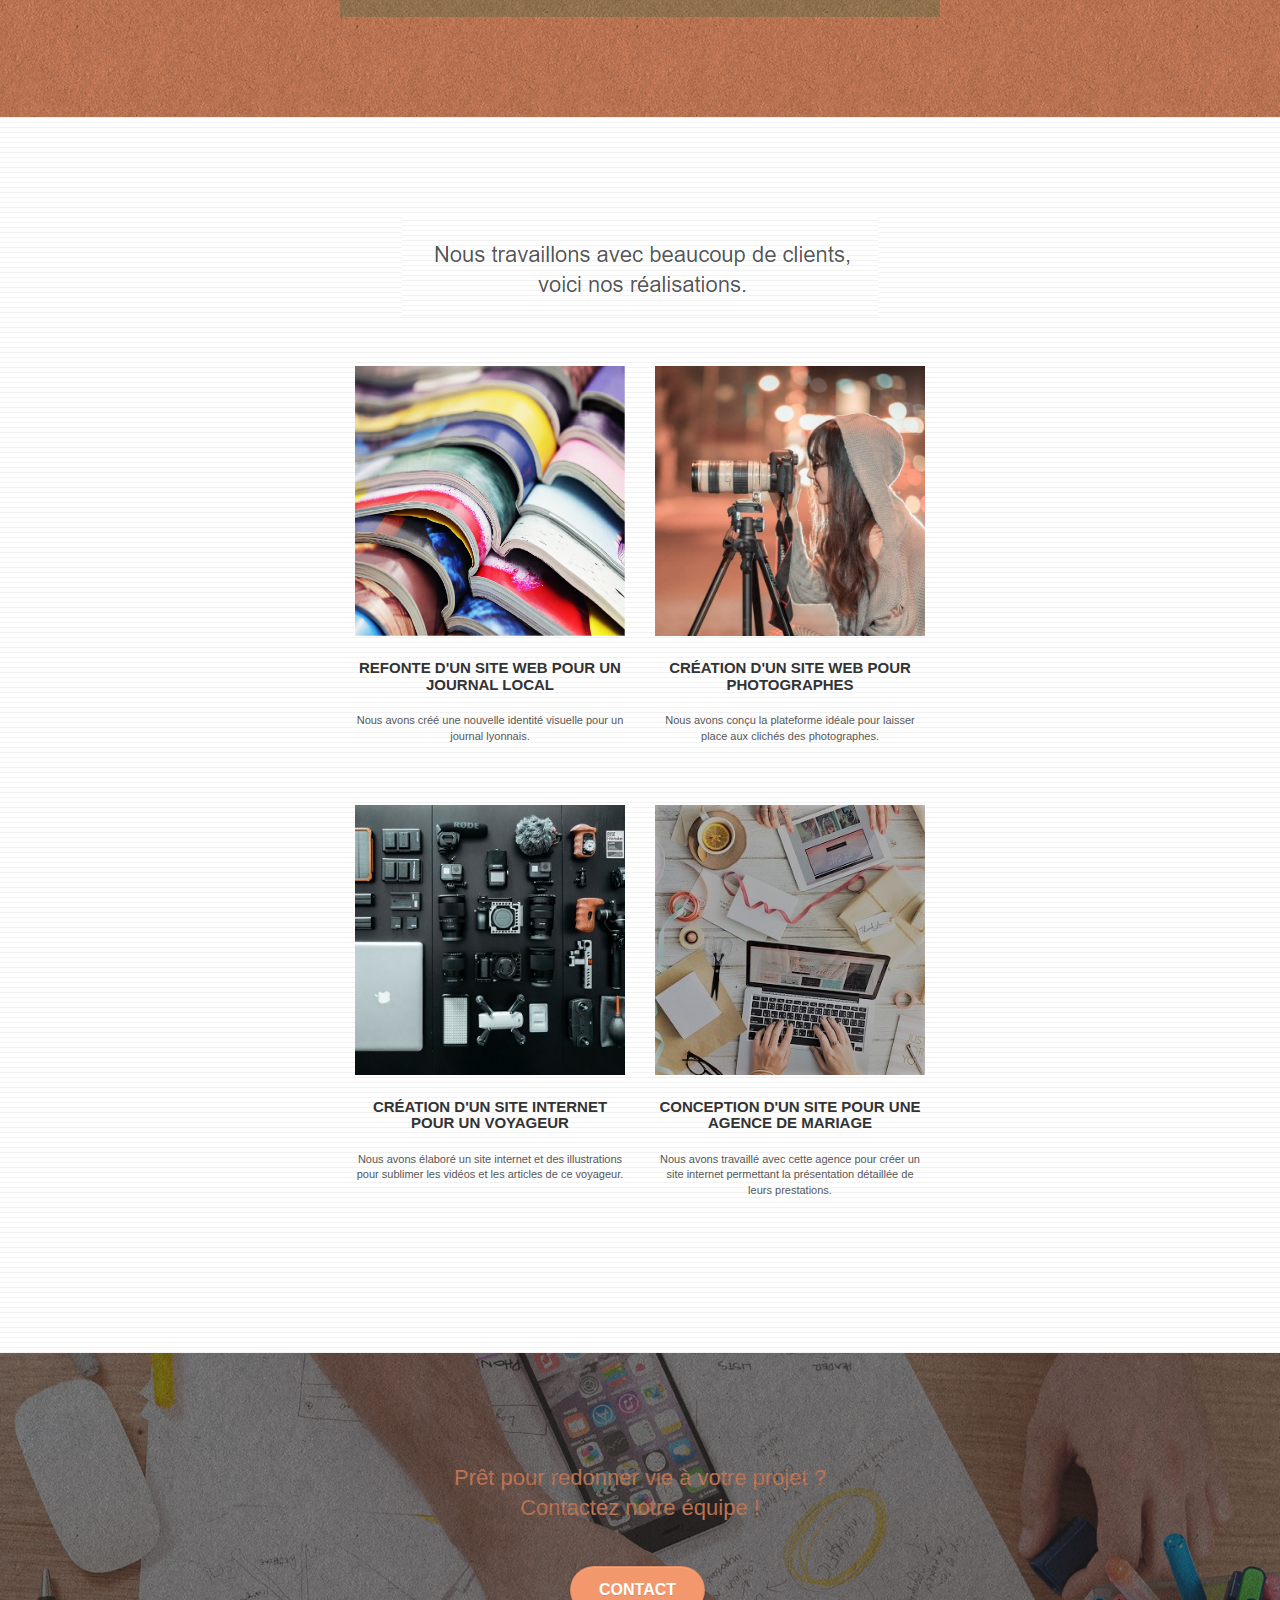
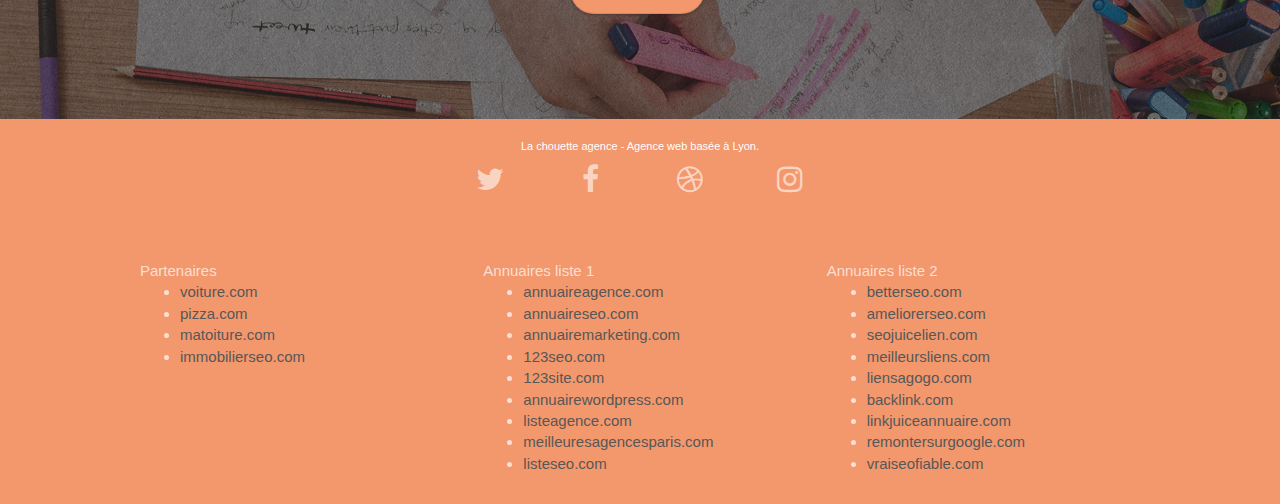
==== commit 689f9071: "first correction" ====
--- a/index.html
+++ b/index.html
@@ -11,13 +11,6 @@
 	<link rel="stylesheet" type="text/css" href="style.css">
 	<link rel="stylesheet" type="text/css" href="./css/font-awesome.css">
 	<link rel="stylesheet" type="text/css" href="./css/et-line.css">
-	
-    
-	<script src="./js/jquery-2.1.0.js"></script>
-	<script src="./js/bootstrap.js"></script>
-	<script src="./js/blocs.js"></script>
-	<script src="./js/jquery.touchSwipe.js" defer></script>
-	<script src="./js/gmaps.js"></script>
 
     <title>La Chouette Agence</title> <!-- M -->
 
@@ -294,7 +287,14 @@
 
 </div>
 <!-- Principal conteneur END -->
-    
+
+
 
 </body>
+<script src="./js/jquery-2.1.0.js"></script>
+<script src="./js/bootstrap.js"></script>
+<script src="./js/blocs.js"></script>
+<script src="./js/jquery.touchSwipe.js" defer></script>
+<script src="./js/gmaps.js"></script>
+
 </html>
--- a/style.css
+++ b/style.css
@@ -5,6 +5,7 @@
     overflow-x: hidden;
     -webkit-font-smoothing: antialiased;
     -moz-osx-font-smoothing: grayscale;
+    font-size: 1.5em;
 }
 
 a,
